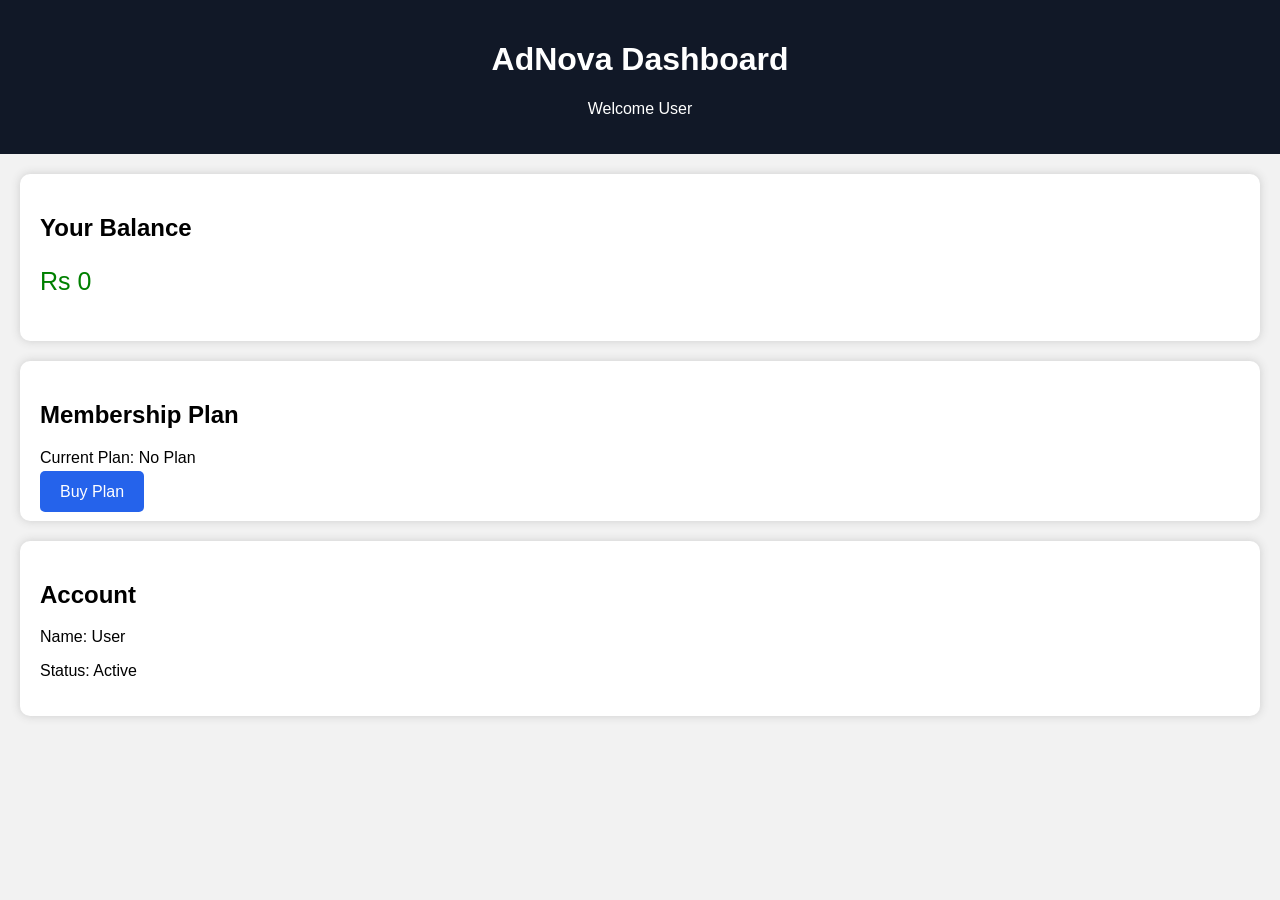
==== dashboard.html @ 49513a0b "Fix missing newline at end of dashboard.html Add missing newline at the end of the HTML file." ====
<!DOCTYPE html>
<html>
<head>
    <title>AdNova Dashboard</title>
    <style>
        body{
            font-family: Arial, sans-serif;
            background:#f2f2f2;
            margin:0;
        }

        .header{
            background:#111827;
            color:white;
            padding:20px;
            text-align:center;
        }

        .box{
            background:white;
            margin:20px;
            padding:20px;
            border-radius:10px;
            box-shadow:0 0 10px #ccc;
        }

        .btn{
            background:#2563eb;
            color:white;
            padding:12px 20px;
            border:none;
            border-radius:5px;
            text-decoration:none;
        }

        .balance{
            font-size:25px;
            color:green;
        }
    </style>
</head>

<body>

<div class="header">
    <h1>AdNova Dashboard</h1>
    <p>Welcome User</p>
</div>

<div class="box">
    <h2>Your Balance</h2>
    <p class="balance">Rs 0</p>
</div>

<div class="box">
    <h2>Membership Plan</h2>
    <p>Current Plan: No Plan</p>
    <a class="btn" href="#">Buy Plan</a>
</div>

<div class="box">
    <h2>Account</h2>
    <p>Name: User</p>
    <p>Status: Active</p>
</div>

</body>
</html>
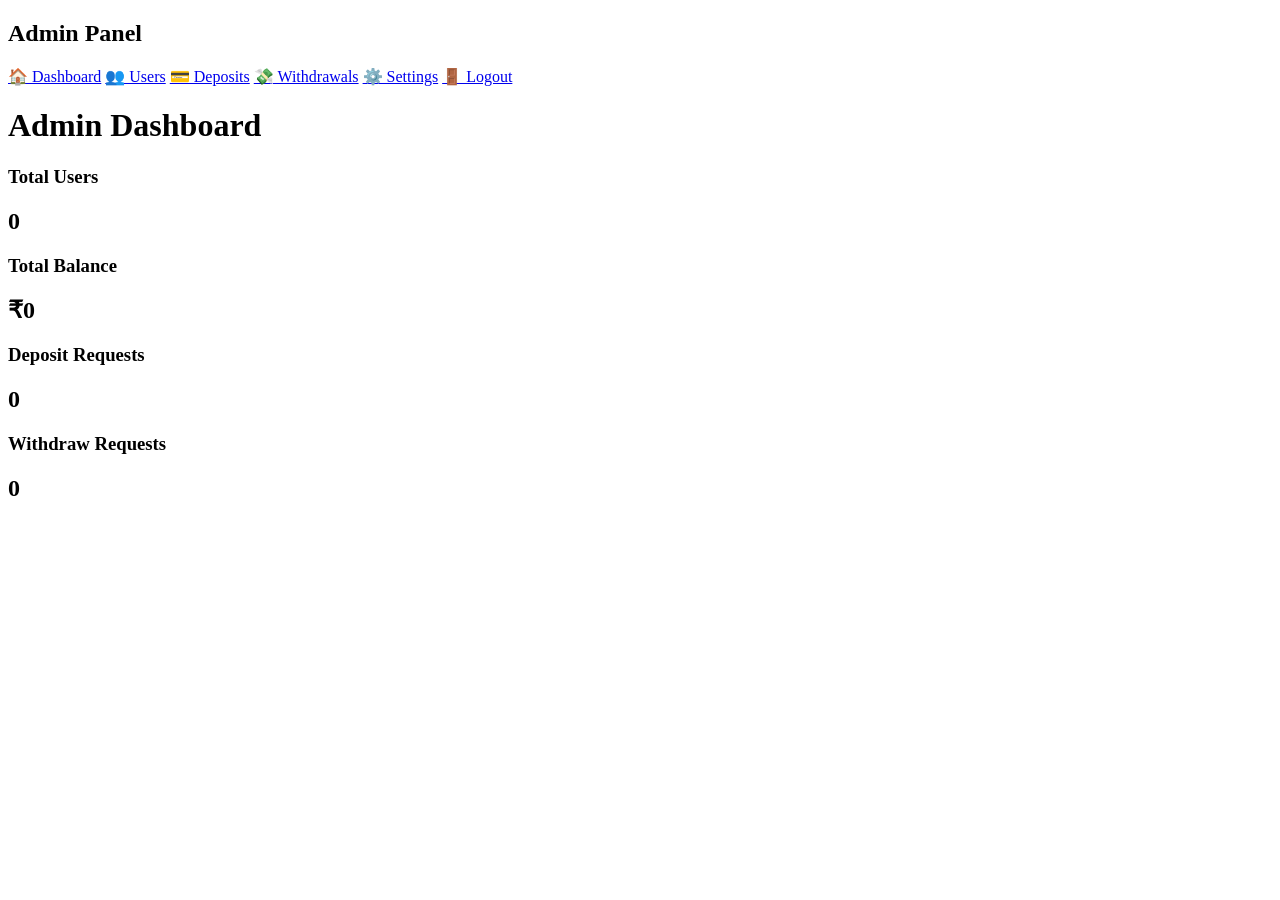
==== commit 9774aa5c: "Refactor dashboard layout and update titles" ====
--- a/dashboard.html
+++ b/dashboard.html
@@ -1,69 +1,59 @@
+<!DOCTYPE html>
+<html lang="en">
+<head>
+<meta charset="UTF-8">
+<meta name="viewport" content="width=device-width, initial-scale=1.0">
+<title>Admin Dashboard</title>
 
-<!DOCTYPE html>
-<html>
-<head>
-    <title>AdNova Dashboard</title>
-    <style>
-        body{
-            font-family: Arial, sans-serif;
-            background:#f2f2f2;
-            margin:0;
-        }
+<link rel="stylesheet" href="style.css">
 
-        .header{
-            background:#111827;
-            color:white;
-            padding:20px;
-            text-align:center;
-        }
-
-        .box{
-            background:white;
-            margin:20px;
-            padding:20px;
-            border-radius:10px;
-            box-shadow:0 0 10px #ccc;
-        }
-
-        .btn{
-            background:#2563eb;
-            color:white;
-            padding:12px 20px;
-            border:none;
-            border-radius:5px;
-            text-decoration:none;
-        }
-
-        .balance{
-            font-size:25px;
-            color:green;
-        }
-    </style>
 </head>
-
 <body>
 
-<div class="header">
-    <h1>AdNova Dashboard</h1>
-    <p>Welcome User</p>
+<div class="sidebar">
+
+<h2>Admin Panel</h2>
+
+<a href="#">🏠 Dashboard</a>
+<a href="#">👥 Users</a>
+<a href="#">💳 Deposits</a>
+<a href="#">💸 Withdrawals</a>
+<a href="#">⚙️ Settings</a>
+<a href="#">🚪 Logout</a>
+
 </div>
 
-<div class="box">
-    <h2>Your Balance</h2>
-    <p class="balance">Rs 0</p>
+<div class="main">
+
+<h1>Admin Dashboard</h1>
+
+<div class="cards">
+
+<div class="card">
+<h3>Total Users</h3>
+<h2 id="users">0</h2>
 </div>
 
-<div class="box">
-    <h2>Membership Plan</h2>
-    <p>Current Plan: No Plan</p>
-    <a class="btn" href="#">Buy Plan</a>
+<div class="card">
+<h3>Total Balance</h3>
+<h2 id="balance">₹0</h2>
 </div>
 
-<div class="box">
-    <h2>Account</h2>
-    <p>Name: User</p>
-    <p>Status: Active</p>
+<div class="card">
+<h3>Deposit Requests</h3>
+<h2 id="deposit">0</h2>
 </div>
+
+<div class="card">
+<h3>Withdraw Requests</h3>
+<h2 id="withdraw">0</h2>
+</div>
+
+</div>
+
+</div>
+
+<script src="script.js"></script>
 
 </body>
 </html>
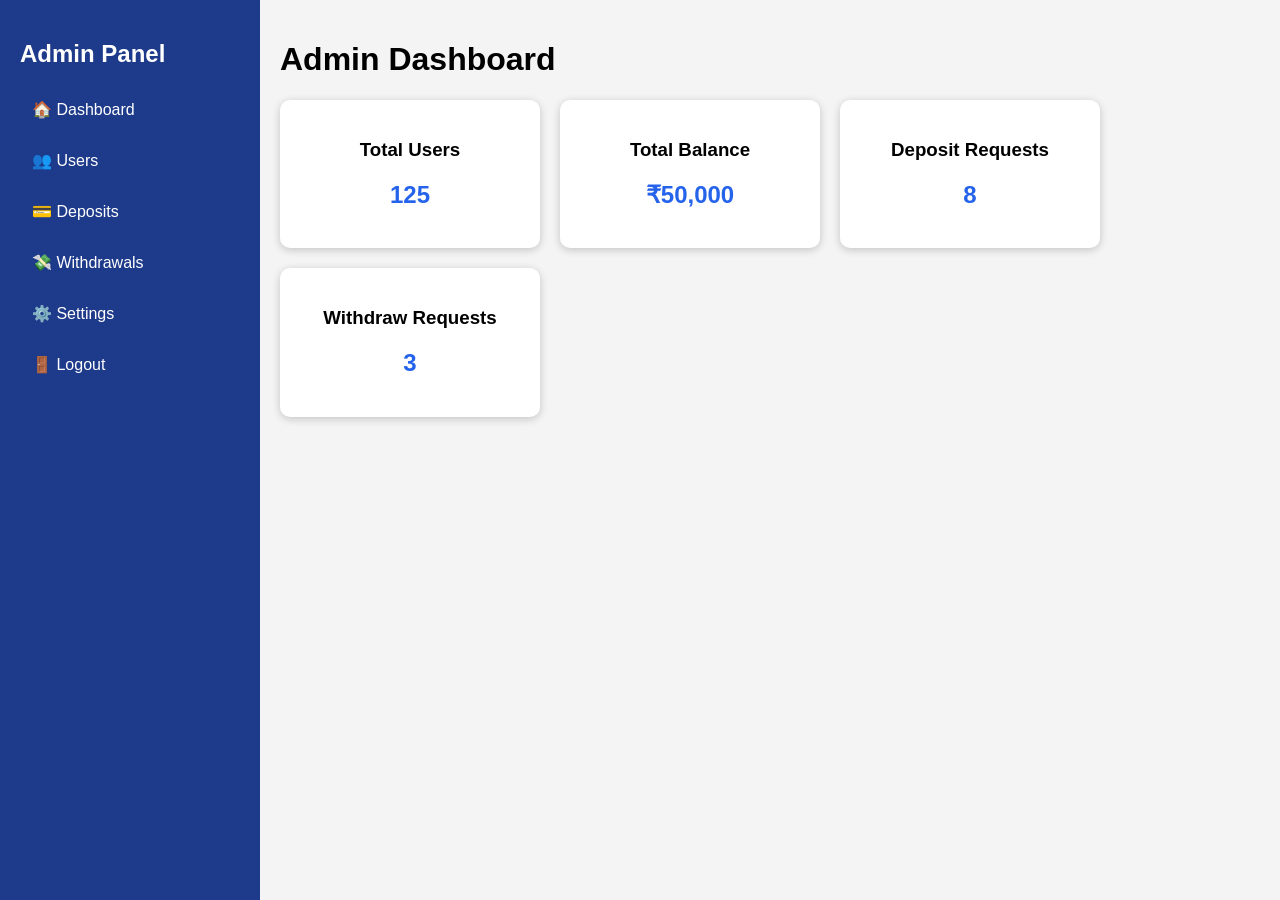
==== commit 3bca34a2: "Update dashboard.html" ====
--- a/dashboard.html
+++ b/dashboard.html
@@ -14,12 +14,12 @@
 
 <h2>Admin Panel</h2>
 
-<a href="#">🏠 Dashboard</a>
-<a href="#">👥 Users</a>
-<a href="#">💳 Deposits</a>
-<a href="#">💸 Withdrawals</a>
-<a href="#">⚙️ Settings</a>
-<a href="#">🚪 Logout</a>
+<a href="dashboard.html">🏠 Dashboard</a>
+<a href="users.html">👥 Users</a>
+<a href="deposits.html">💳 Deposits</a>
+<a href="withdrawals.html">💸 Withdrawals</a>
+<a href="settings.html">⚙️ Settings</a>
+<a href="index.html">🚪 Logout</a>
 
 </div>
 
--- a/style.css
+++ b/style.css
@@ -0,0 +1,56 @@
+body{
+    margin:0;
+    font-family:Arial,sans-serif;
+    background:#f4f4f4;
+}
+
+.sidebar{
+    width:220px;
+    height:100vh;
+    background:#1e3a8a;
+    position:fixed;
+    left:0;
+    top:0;
+    padding:20px;
+}
+
+.sidebar h2{
+    color:white;
+}
+
+.sidebar a{
+    display:block;
+    color:white;
+    text-decoration:none;
+    padding:12px;
+    margin:8px 0;
+    border-radius:6px;
+}
+
+.sidebar a:hover{
+    background:#2563eb;
+}
+
+.main{
+    margin-left:260px;
+    padding:20px;
+}
+
+.cards{
+    display:flex;
+    gap:20px;
+    flex-wrap:wrap;
+}
+
+.card{
+    background:white;
+    width:220px;
+    padding:20px;
+    border-radius:10px;
+    box-shadow:0 2px 8px rgba(0,0,0,0.2);
+    text-align:center;
+}
+
+.card h2{
+    color:#2563eb;
+}
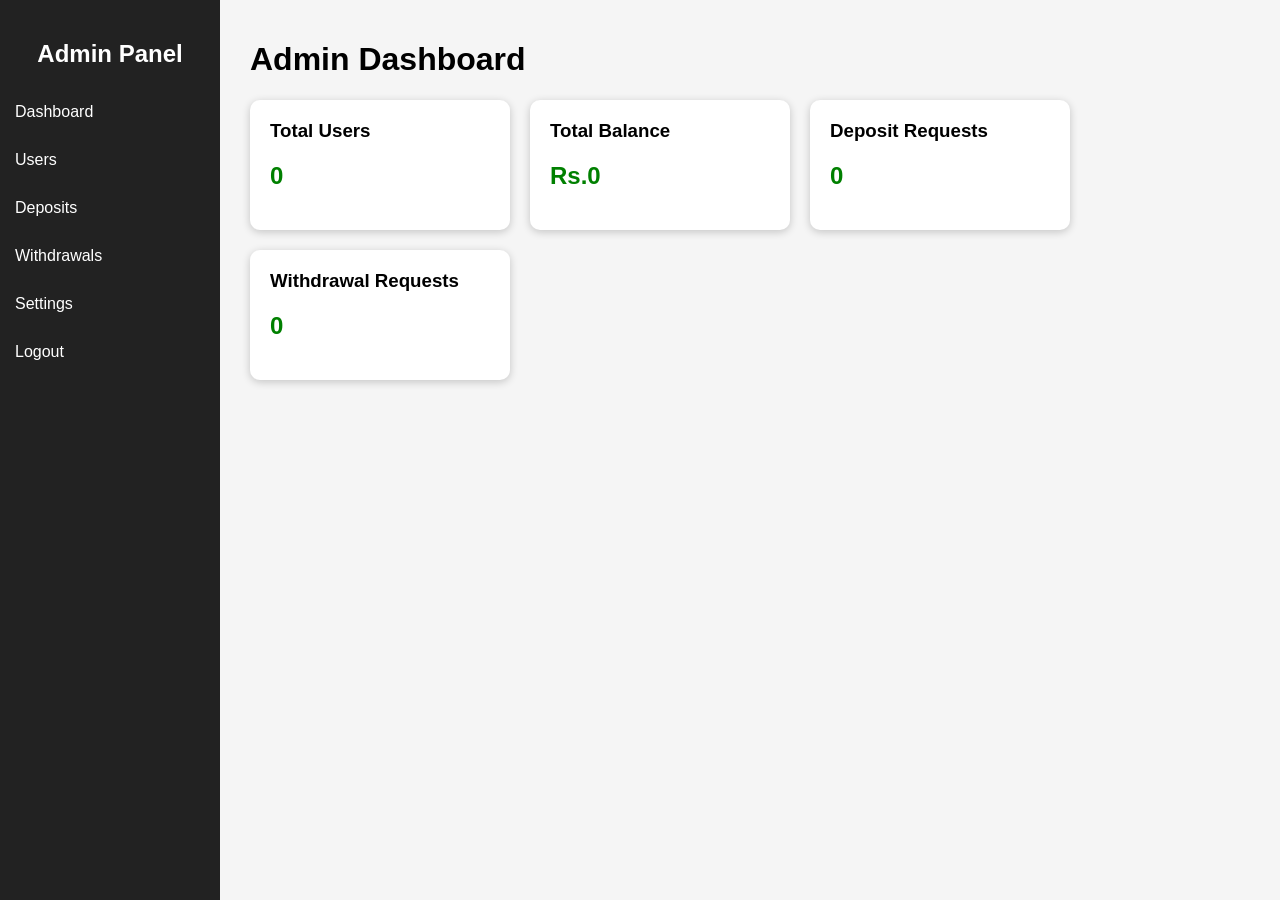
==== commit 8f3505aa: "Update dashboard.html" ====
--- a/dashboard.html
+++ b/dashboard.html
@@ -1,25 +1,72 @@
 <!DOCTYPE html>
-<html lang="en">
+<html lang="ur">
 <head>
 <meta charset="UTF-8">
 <meta name="viewport" content="width=device-width, initial-scale=1.0">
 <title>Admin Dashboard</title>
 
-<link rel="stylesheet" href="style.css">
+<style>
+body{
+    margin:0;
+    font-family:Arial,sans-serif;
+    background:#f5f5f5;
+}
+.sidebar{
+    width:220px;
+    height:100vh;
+    background:#222;
+    color:#fff;
+    position:fixed;
+    padding-top:20px;
+}
+.sidebar h2{
+    text-align:center;
+}
+.sidebar a{
+    display:block;
+    color:#fff;
+    text-decoration:none;
+    padding:15px;
+}
+.sidebar a:hover{
+    background:#444;
+}
+.main{
+    margin-left:230px;
+    padding:20px;
+}
+.cards{
+    display:flex;
+    gap:20px;
+    flex-wrap:wrap;
+}
+.card{
+    background:#fff;
+    padding:20px;
+    border-radius:10px;
+    width:220px;
+    box-shadow:0 2px 8px rgba(0,0,0,.2);
+}
+.card h3{
+    margin:0;
+}
+.card h2{
+    color:green;
+}
+</style>
 
 </head>
 <body>
 
 <div class="sidebar">
-
 <h2>Admin Panel</h2>
 
-<a href="dashboard.html">🏠 Dashboard</a>
-<a href="users.html">👥 Users</a>
-<a href="deposits.html">💳 Deposits</a>
-<a href="withdrawals.html">💸 Withdrawals</a>
-<a href="settings.html">⚙️ Settings</a>
-<a href="index.html">🚪 Logout</a>
+<a href="#">Dashboard</a>
+<a href="#">Users</a>
+<a href="#">Deposits</a>
+<a href="#">Withdrawals</a>
+<a href="#">Settings</a>
+<a href="index.html">Logout</a>
 
 </div>
 
@@ -31,29 +78,27 @@
 
 <div class="card">
 <h3>Total Users</h3>
-<h2 id="users">0</h2>
+<h2>0</h2>
 </div>
 
 <div class="card">
 <h3>Total Balance</h3>
-<h2 id="balance">₹0</h2>
+<h2>Rs.0</h2>
 </div>
 
 <div class="card">
 <h3>Deposit Requests</h3>
-<h2 id="deposit">0</h2>
+<h2>0</h2>
 </div>
 
 <div class="card">
-<h3>Withdraw Requests</h3>
-<h2 id="withdraw">0</h2>
+<h3>Withdrawal Requests</h3>
+<h2>0</h2>
 </div>
 
 </div>
 
 </div>
 
-<script src="script.js"></script>
-
 </body>
 </html>
